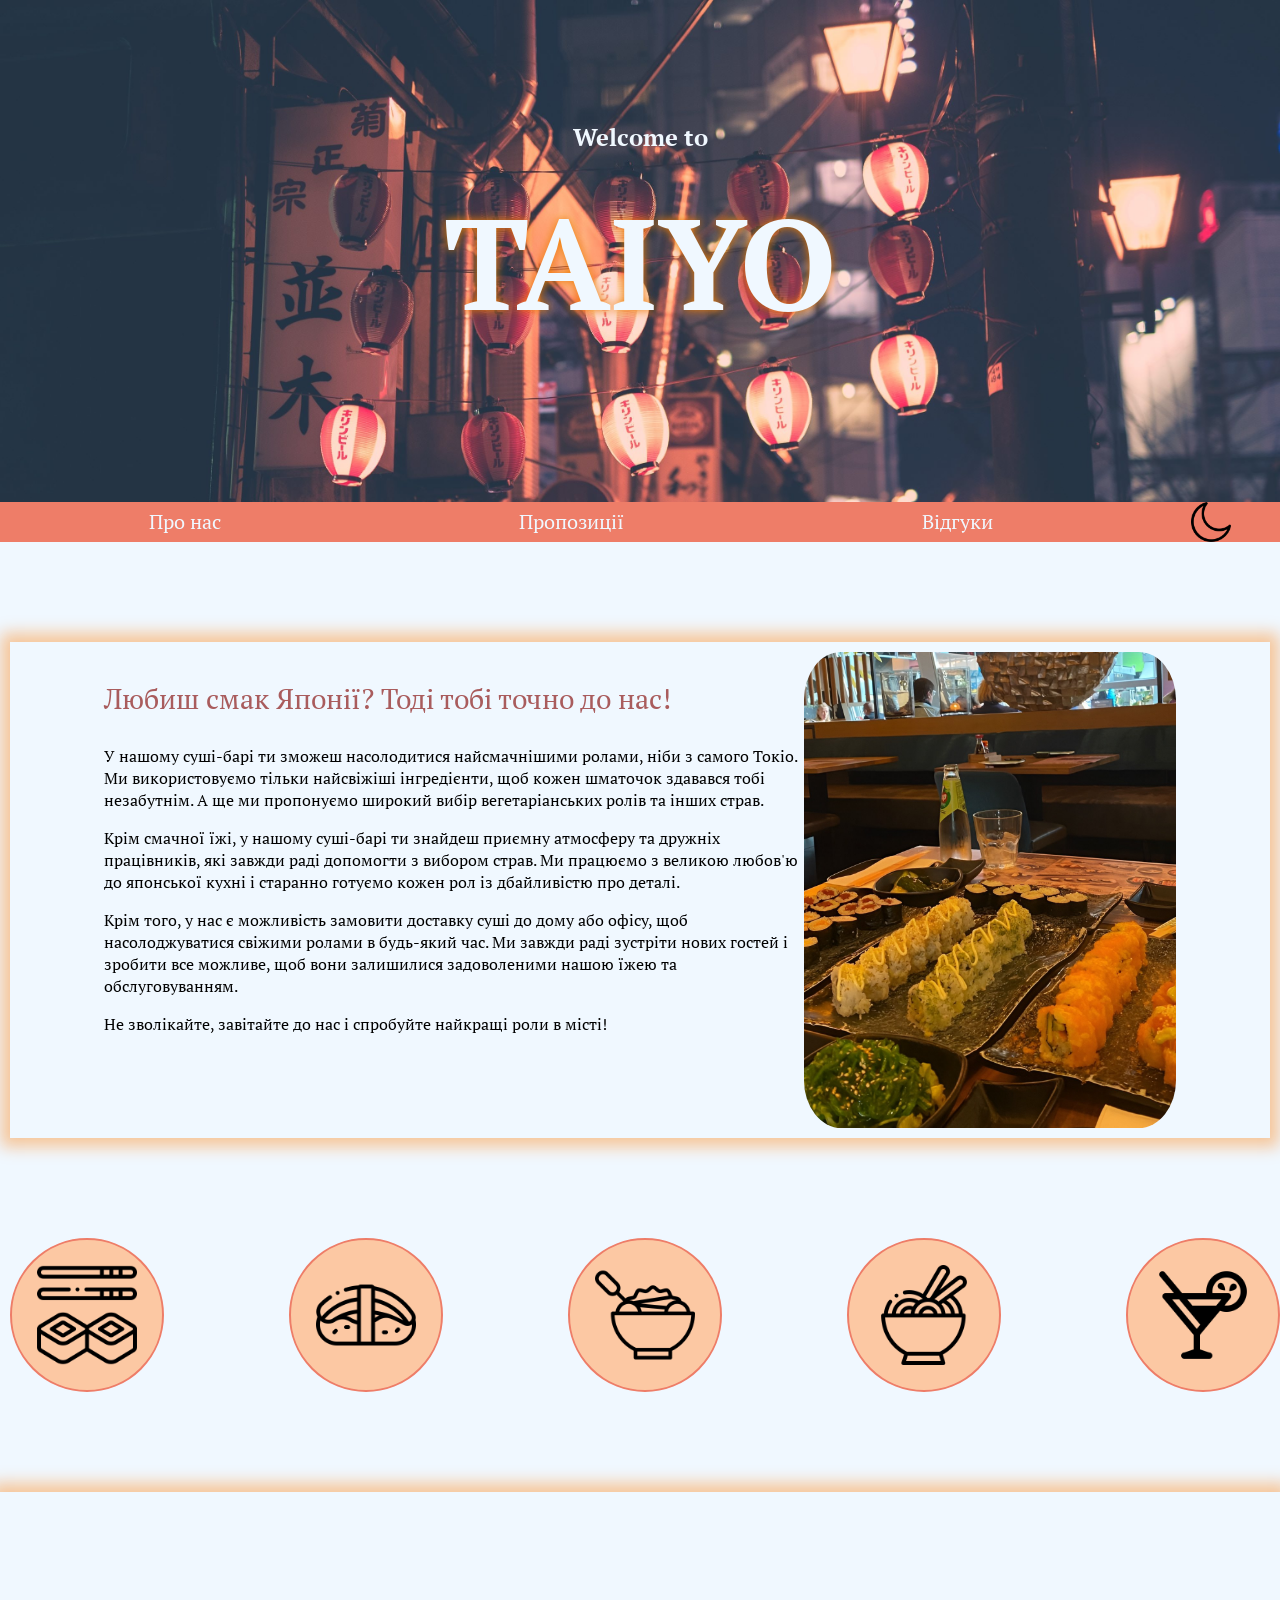
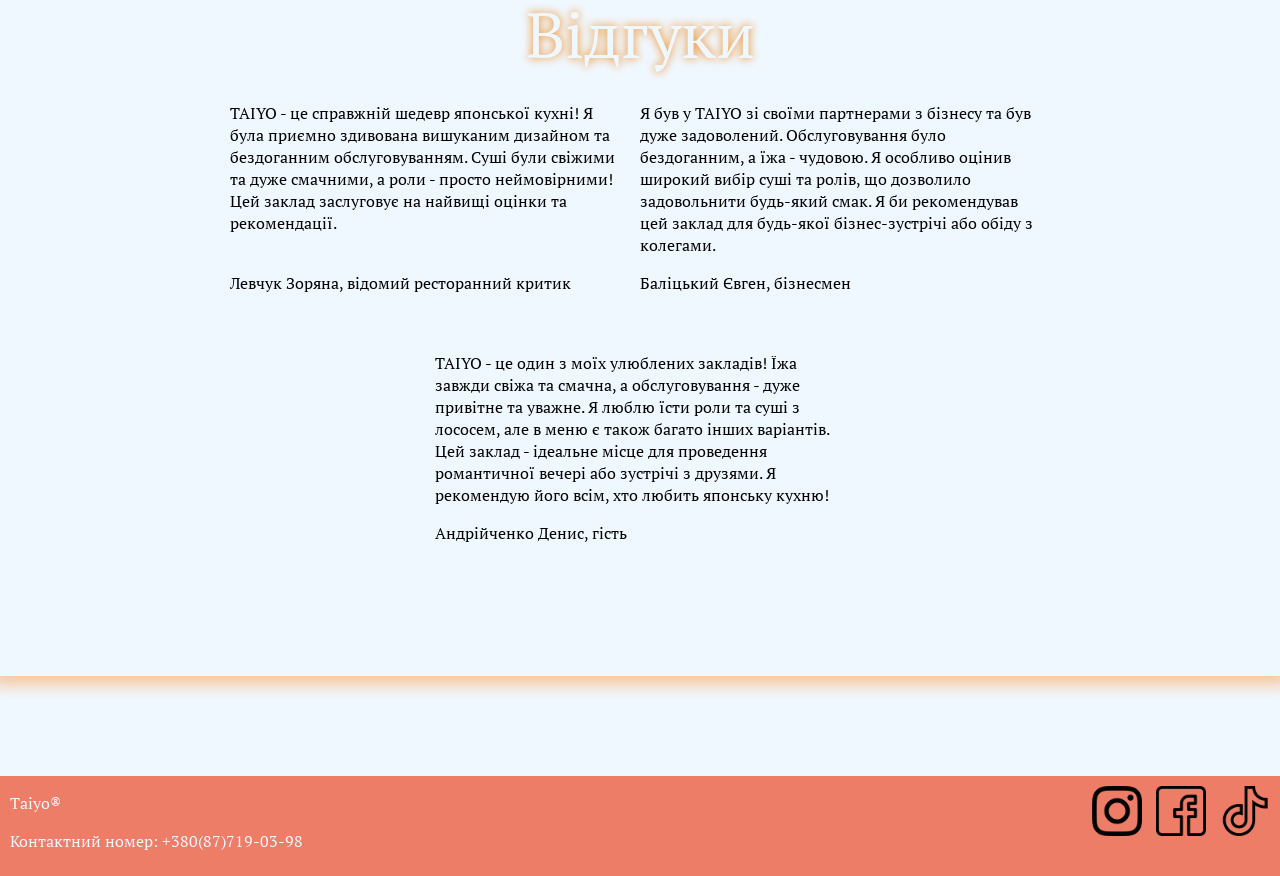
==== site.html @ 33c333e2 "Redesigne structure" ====
<!DOCTYPE html>
<html lang="en">
<head>
    <meta charset="UTF-8">
    <meta http-equiv="X-UA-Compatible" content="IE=edge">
    <meta name="viewport" content="width=device-width, initial-scale=1.0">
    <title>Taiyo - найкращий суші-бар вашого міста. Головна сторінка</title>
    <link rel="preconnect" href="https://fonts.googleapis.com">
    <link rel="preconnect" href="https://fonts.gstatic.com" crossorigin>
    <link href="https://fonts.googleapis.com/css2?family=PT+Serif&display=swap" rel="stylesheet">
    <link rel="stylesheet" href="style.css">
    
</head>
<body>
    <div class="header">
        <div class="container">
            <h3>Welcome to</h3>
            <h1>TAIYO</h1>
        </div>
    </div>
    <nav>
        <div class="horisontal">
            <div class="link"><a href="#aboutUs">Про нас</a></div>
            <div class="link"><a href="#offers">Пропозиції</a></div>
            <div class="link"><a href="#responses">Відгуки</a></div>
            <div class="theme-switch">
                    <img src="/imgs/changeThemeDarkButton.png" alt="" class="changeThemeDarkButton" id="changeThemeDarkButton">
            <img src="/imgs/changeThemeLightButton.png" alt="" class="changeThemeLightButton" id="changeThemeLightButton">
            </div>
        </div>
    </nav>
    <info id="aboutUs" class="row">
        <div class="paragraph">
            <p class="infoHead">Любиш смак Японії? Тоді тобі точно до нас!</p>
            <p class="infoBody">У нашому суші-барі ти зможеш насолодитися найсмачнішими ролами, ніби з самого Токіо.
            Ми використовуємо тільки найсвіжіші інгредієнти, щоб кожен шматочок здавався тобі незабутнім.
            А ще ми пропонуємо широкий вибір вегетаріанських ролів та інших страв.</p>

            <p class="infoBody">Крім смачної їжі, у нашому суші-барі ти знайдеш приємну атмосферу та дружніх працівників, які завжди раді допомогти з вибором страв. 
            Ми працюємо з великою любов'ю до японської кухні і старанно готуємо кожен рол із дбайливістю про деталі.</p>

            <p class="infoBody">Крім того, у нас є можливість замовити доставку суші до дому або офісу, щоб насолоджуватися свіжими ролами в будь-який час. 
            Ми завжди раді зустріти нових гостей і зробити все можливе, щоб вони залишилися задоволеними нашою їжею та обслуговуванням.</p>

            <p class="infoBody">Не зволікайте, завітайте до нас і спробуйте найкращі роли в місті!</p></div>
        <img src="/imgs/aboutUsImg.png" class="aboutUsImg" alt="">
    </info>
    <div class="offers" id="offers">
        <div class="offer">
            <img src="/imgs/sushi.png" alt="" class="offerImg">
            <div class="overlay">
                <div class="offerText">Роли</div>
                </div>
        </div>
        <div class="offer">
            <img src="/imgs/nigiri.png" alt="" class="offerImg">
            <div class="overlay">
                <div class="offerText">Нігірі</div>
                </div>
        </div>
        <div class="offer">
            <img src="/imgs/salad.png" alt="" class="offerImg">
            <div class="overlay">
                <div class="offerText">Салати</div>
                </div>
        </div>
        <div class="offer">
            <img src="/imgs/noodles.png" alt="" class="offerImg">
            <div class="overlay">
                <div class="offerText">Локшина</div>
                </div>
        </div>
        <div class="offer">
            <img src="/imgs/cocktail.png" alt="" class="offerImg">
            <div class="overlay">
                <div class="offerText">Напої</div>
                </div>
        </div>
    </div>
    <div class="responses" id="responses">
        <p class="respHeader">Відгуки</p>
        <div class="guests">
            <div class="response response1">
                <p class="guestComm">TAIYO - це справжній шедевр японської кухні! Я була приємно здивована вишуканим дизайном та бездоганним обслуговуванням. 
                    Суші були свіжими та дуже смачними, а роли - просто неймовірними! Цей заклад заслуговує на найвищі оцінки та рекомендації.
                </p>
                <p class="guest">Левчук Зоряна, відомий ресторанний критик</p>
            </div>
            <div class="response response2">
                <p class="guestComm">Я був у TAIYO зі своїми партнерами з бізнесу та був дуже задоволений. Обслуговування було бездоганним, а їжа - чудовою. 
                    Я особливо оцінив широкий вибір суші та ролів, що дозволило задовольнити будь-який смак. 
                    Я би рекомендував цей заклад для будь-якої бізнес-зустрічі або обіду з колегами.
                </p>
                <p class="guest">Баліцький Євген, бізнесмен</p>
            </div>
            <div class="response response3">
                <p class="guestComm">TAIYO - це один з моїх улюблених закладів! Їжа завжди свіжа та смачна, а обслуговування - дуже привітне та уважне. 
                    Я люблю їсти роли та суші з лососем, але в меню є також багато інших варіантів. 
                    Цей заклад - ідеальне місце для проведення романтичної вечері або зустрічі з друзями. Я рекомендую його всім, хто любить японську кухню!</p>
                <p class="guest">Андрійченко Денис, гість</p>
            </div>
        </div>
    </div>
    <div class="footer">
        <div class="contacts">
            <p>Taiyo®</p>
            <p class="phone">Контактний номер: +380(87)719-03-98</p>
        </div>
        <div class="medias">
            <a href="https://www.youtube.com/watch?v=dQw4w9WgXcQ&ab_channel=RickAstley"><img src="./imgs/instagram.png" alt="" class="media"></a>
            <a href="https://www.youtube.com/watch?v=dQw4w9WgXcQ&ab_channel=RickAstley"><img src="./imgs/facebook.png" alt="" class="media"></a>
            <a href="https://www.youtube.com/watch?v=dQw4w9WgXcQ&ab_channel=RickAstley"><img src="./imgs/tik-tok.png" alt="" class="media"></a>
        </div>
    </div>
    <script src="./script.js"></script>
</body>
</html>
---- style.css ----
.header {
    background-image: url(/headerImg.jpg);
    /* margin-top: -19px;   */
    color: aliceblue; 
    text-align: center;
    background-size: 100%;
    height: 500px;
    padding: 1px;
    vertical-align: middle;
    /* position: relative; */
}

body, html {
    margin: 0;
    padding: 0;
    font-family: 'PT Serif', serif;
    background-color: aliceblue;
}

.container {
    /* position: absolute; */
    margin: 0;
    padding: 0;
    margin-top: 120px;
    
}

h3 {
    font-size: 24px;
}

h1 {
    margin-top: -1px;
    font-size: 128px;
    display: inline;
    text-shadow: 0 0 10px rgb(238, 125, 4);
}

.horisontal {
    height: 40px;
    background-color: rgb(238, 125, 104);
    color: aliceblue;
    position: sticky;
    display: flex;
    justify-content: space-between;
    line-height: 40px;
    top: 0;
    text-align: center;
    font-size: 20px;
    z-index: 100;
}
.mobileNav {
    display: none;
    position: absolute;
    top: 20px;
    left: 20px;
}

#menuNav {
    /* display: none; */
    background-color: aqua;
}

#menu {
    width: 32px;

}

#menu img {
    width: 100%;
    height: 100%;
}

.theme-switch {
    flex: 1 0 auto;
}

.link {
    flex: 1 0 auto;
    padding: 0px 100px;
    cursor: pointer;
    height: 100%;
    line-height: 40px;
}

.link a {
    color: aliceblue;
    text-decoration: none;
}

@keyframes hoverAnim {
    from {background-color:rgb(238, 125, 104)}
    to {background-color: rgb(169, 92, 93);}
}

.link:hover {
    animation-name: hoverAnim;
    animation-duration: 0.5s;
    background-color: rgb(169, 92, 93);
}

.changeThemeDarkButton, .changeThemeLightButton {
    height: 40px;
    cursor: pointer;
}

.changeThemeLightButton {
    display: none;
}

info {
    margin-top: 100px;
    margin-left: 10px;
    margin-right: 10px;
    padding: 10px;
    left: 10px;
    box-shadow: 0 0 15px 9px rgba(255,122,0,0.4);
    display: flex;
    justify-content: center;
}

#aboutUs {
    box-shadow: 0 0 15px 9px rgba(255,122,0,0.4);
}

.paragraph {
    width: 700px;
}

.infoHead {
    font-size: 28px;
    color: rgb(169, 92, 93);
}

.infoBody {
    color: black;
}

.aboutUsImg {
    width: 30%;
    height: 30%;
    border-radius: 10%;
}

.offers {
    display: flex;
    line-height: 50px;
    margin-top: 100px;
    justify-content: space-between;
    margin-left: 10px;
    margin-left: 10px;
    position: relative;
    flex-wrap: wrap;
}

.offer {
    height: 150px;
    background-color: rgb(252, 200, 163);
    border: double 2px rgb(238, 125, 104);
    border-radius: 50%;
    top: 0;
    text-align: center;
    
}

.offerImg {
    margin: 25px;
    height: 100px;
}
.overlay {
    position: absolute;
    height: 150px;
    width: 150px;
    border-radius: 50%;
    opacity: 0;
    transition: .5s ease;
    background-color: rgb(169, 92, 93);
    top: 2px;
  }

  .offer:hover .overlay {
    opacity: 1;
  }
.offerText {
    color: aliceblue;
    font-size: 20px;
    position: absolute;
    top: 50%;
    left: 50%;
    transform: translate(-50%, -50%);
    -ms-transform: translate(-50%, -50%);
  }

.responses{
    background-image: url(/imgs/responsesBack.jpg);
    box-shadow: 0 0 15px 9px rgba(255,122,0, 0.4);
    background-size: 100%;
    margin-top: 100px;
    padding: 100px;
    text-align: center;
    
}

.guests {
    display: flex;
    justify-content: space-between;
    text-align: left;
    flex-wrap: wrap;
}

.response {
    margin-right: 10px;
    margin-top: 10px;
    width: 400px;
    height: 15rem;
    background-color: rgb(240, 248, 255, 0.5);
    position: relative;
    
}

.respHeader {
    color: aliceblue;
    margin-top: -1px;
    font-size: 64px;
    display: inline;
    text-shadow: 0 0 10px rgb(238, 125, 4);
}

.guest {
    display: block;
    position: absolute;
    bottom: 1rem;
    max-height: 11rem;
    display: -webkit-box;
    -webkit-line-clamp: 1;
    -webkit-box-orient: vertical;
    overflow-y: hidden;
    text-overflow: ellipsis;
}

.guestComm {
    max-height: 11rem;
    display: -webkit-box;
    -webkit-line-clamp: 7;
    -webkit-box-orient: vertical;
    overflow-y: hidden;
    text-overflow: ellipsis;
}

.footer {
    margin-top: 100px;
    background-color: rgb(238, 125, 104);
    height: 100px;
    display: flex;
    justify-content: space-between;
    position: relative;
    flex-wrap: wrap;
}

.medias {
    position: absolute;
    right: 10px;
    top: 10px;
}

.media {
    width: 50px;
    margin-left: 10px;
}

.contacts {
    color: rgb(240, 248, 255);
    position: absolute;
    left: 10px;
}

.phone{
    display: -webkit-box;
    -webkit-line-clamp: 1;
    -webkit-box-orient: vertical;
    overflow-y: hidden;
    text-overflow: ellipsis;
}

@media screen and (max-width: 1445px){
    .guests{
        justify-content: center;
    }
    
}

@media screen and (max-width: 795px){
    .offer{
        width: 100px;
        height: 100px;
    }
    .offerImg{
        width: 70px;
        height: 70px;
        margin: 0;
        margin-top: 15px;
    }
    .overlay{
        width: 100px;
        height: 100px;
    }
}

@media screen and (max-width: 545px){
    .offer{
        width: 70px;
        height: 70px;
    }
    .offerImg{
        width: 50px;
        height: 50px;
        margin: 0;
        margin-top: 15px;
    }
    .overlay{
        width: 70px;
        height: 70px;
    }
    .offerText{
        font-size: 16px;
    }
}

@media screen and (max-width: 395px){
    .offer{
        width: 50px;
        height: 50px;
    }
    .offerImg{
        width: 30px;
        height: 30px;
        margin: 0;
        margin-top: 15px;
    }
    .overlay{
        width: 50px;
        height: 50px;
    }
    .offerText{
        font-size: 12px;
    }
}

@media screen and (max-width: 1080px){
    info{
        justify-content: center;
        text-align: center;
        background-image: url(./imgs/infoBack.jpeg);
        background-size: 100%;
    }
    .aboutUsImg{
        display: none;
    }
    .paragraph{
        color: black !important;
        background-color: rgb(240, 248, 255, 0.4);
    }
}

@media screen and (max-width: 500px){
    .footer {
        display: block;
        height: 150px;
    }
    .medias{
        position: static;
    }
    .contacts{
        position: static;
    }
}

@media screen and (max-width: 835px){
    h1{
        font-size: 80px;
    }
}

@media screen and (max-width: 910px){
    .horisontal{
        display: none;
    }
    .mobileNav{
        display: block;
    }
}
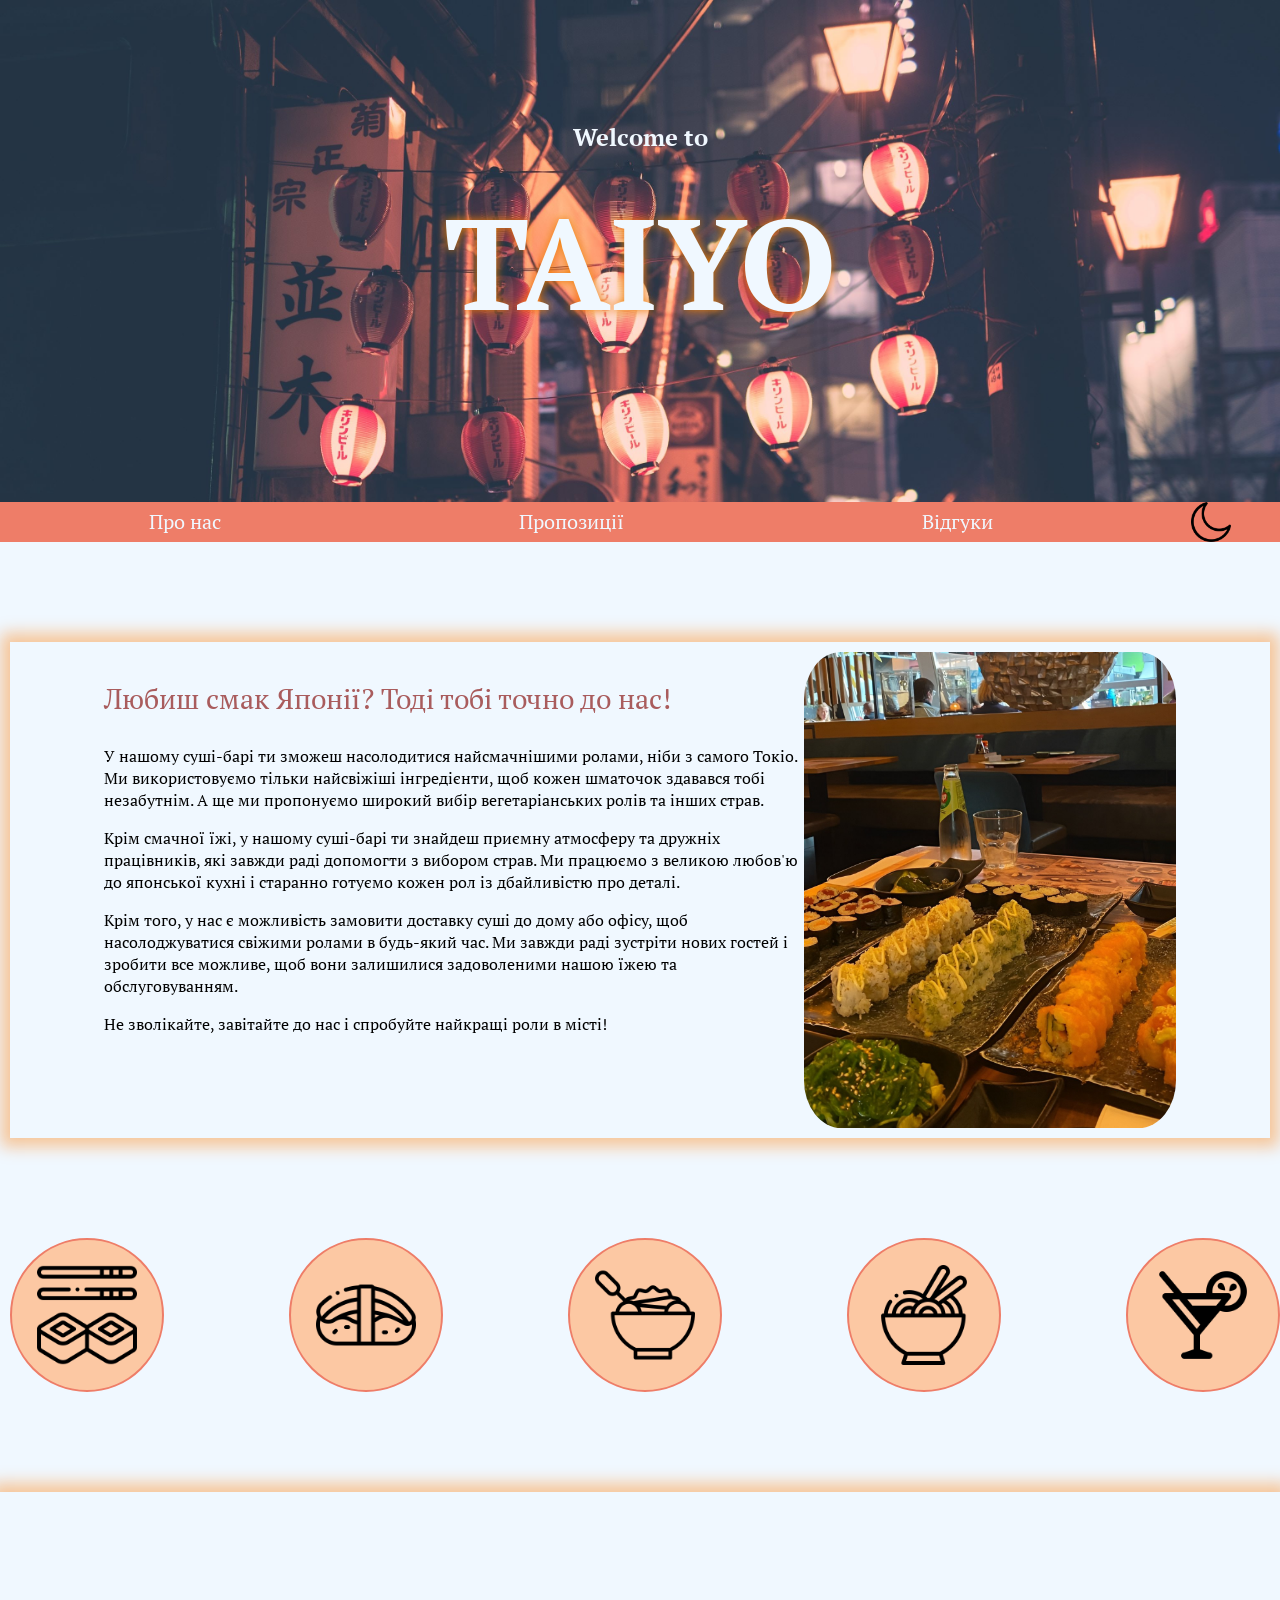
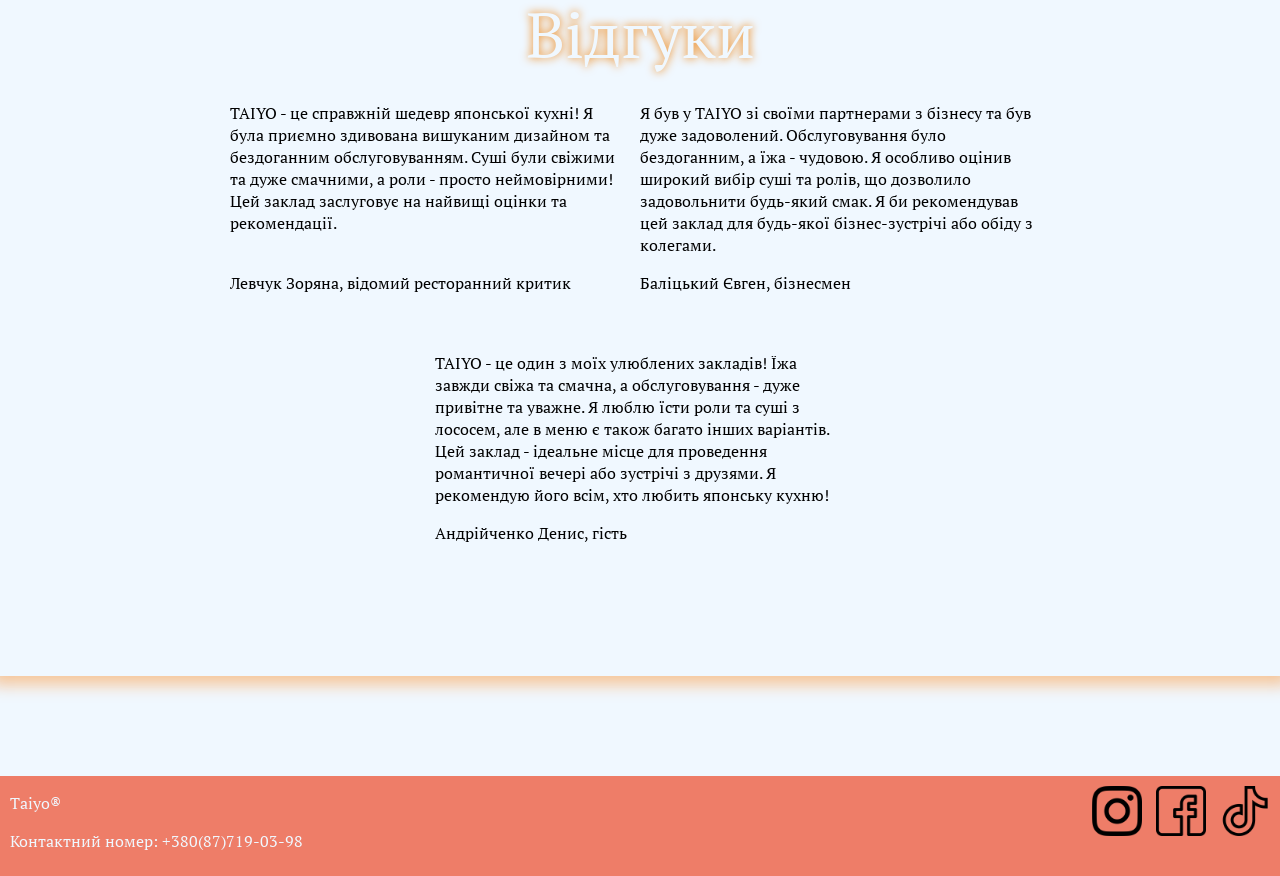
==== commit b4992954: "Add menu behavior on mobile screens" ====
--- a/site.html
+++ b/site.html
@@ -18,8 +18,9 @@
             <h1>TAIYO</h1>
         </div>
     </div>
-    <nav>
-        <div class="horisontal">
+    <nav id="navigation">
+        <button id="hamburgerButton"><img src="./imgs/menu.png" alt=""></button>
+        <div class="navItems">
             <div class="link"><a href="#aboutUs">Про нас</a></div>
             <div class="link"><a href="#offers">Пропозиції</a></div>
             <div class="link"><a href="#responses">Відгуки</a></div>
--- a/style.css
+++ b/style.css
@@ -37,7 +37,12 @@
     text-shadow: 0 0 10px rgb(238, 125, 4);
 }
 
-.horisontal {
+#navigation {
+    position: sticky;
+    top: 0;
+}
+
+.navItems {
     height: 40px;
     background-color: rgb(238, 125, 104);
     color: aliceblue;
@@ -62,6 +67,20 @@
     background-color: aqua;
 }
 
+#hamburgerButton {
+    width: 2rem;
+    height: 2rem;
+    position: absolute;
+    top: 0;
+    left: 0;
+}
+
+#hamburgerButton img {
+    width: 100%;
+    height: 100%;
+    padding: 4px;
+}
+
 #menu {
     width: 32px;
 
@@ -383,10 +402,33 @@
 }
 
 @media screen and (max-width: 910px){
-    .horisontal{
+    .navItems {
         display: none;
-    }
+        position: fixed;
+        top: 3rem;
+        border-radius: 1rem;
+        flex-direction: column;
+        max-width: 20rem;
+        height: 14rem;
+        background-color: rgb(240, 248, 255, 1);
+        left: 1rem;
+    }
+
+    .link {
+        flex: auto;
+    }
+
+    .link a {
+        color: rgb(238, 125, 4);
+    }
+
     .mobileNav{
         display: block;
     }
+
+    #hamburgerButton {
+        position: fixed;
+        top: 1rem;
+        left: 1rem;
+    }
 }
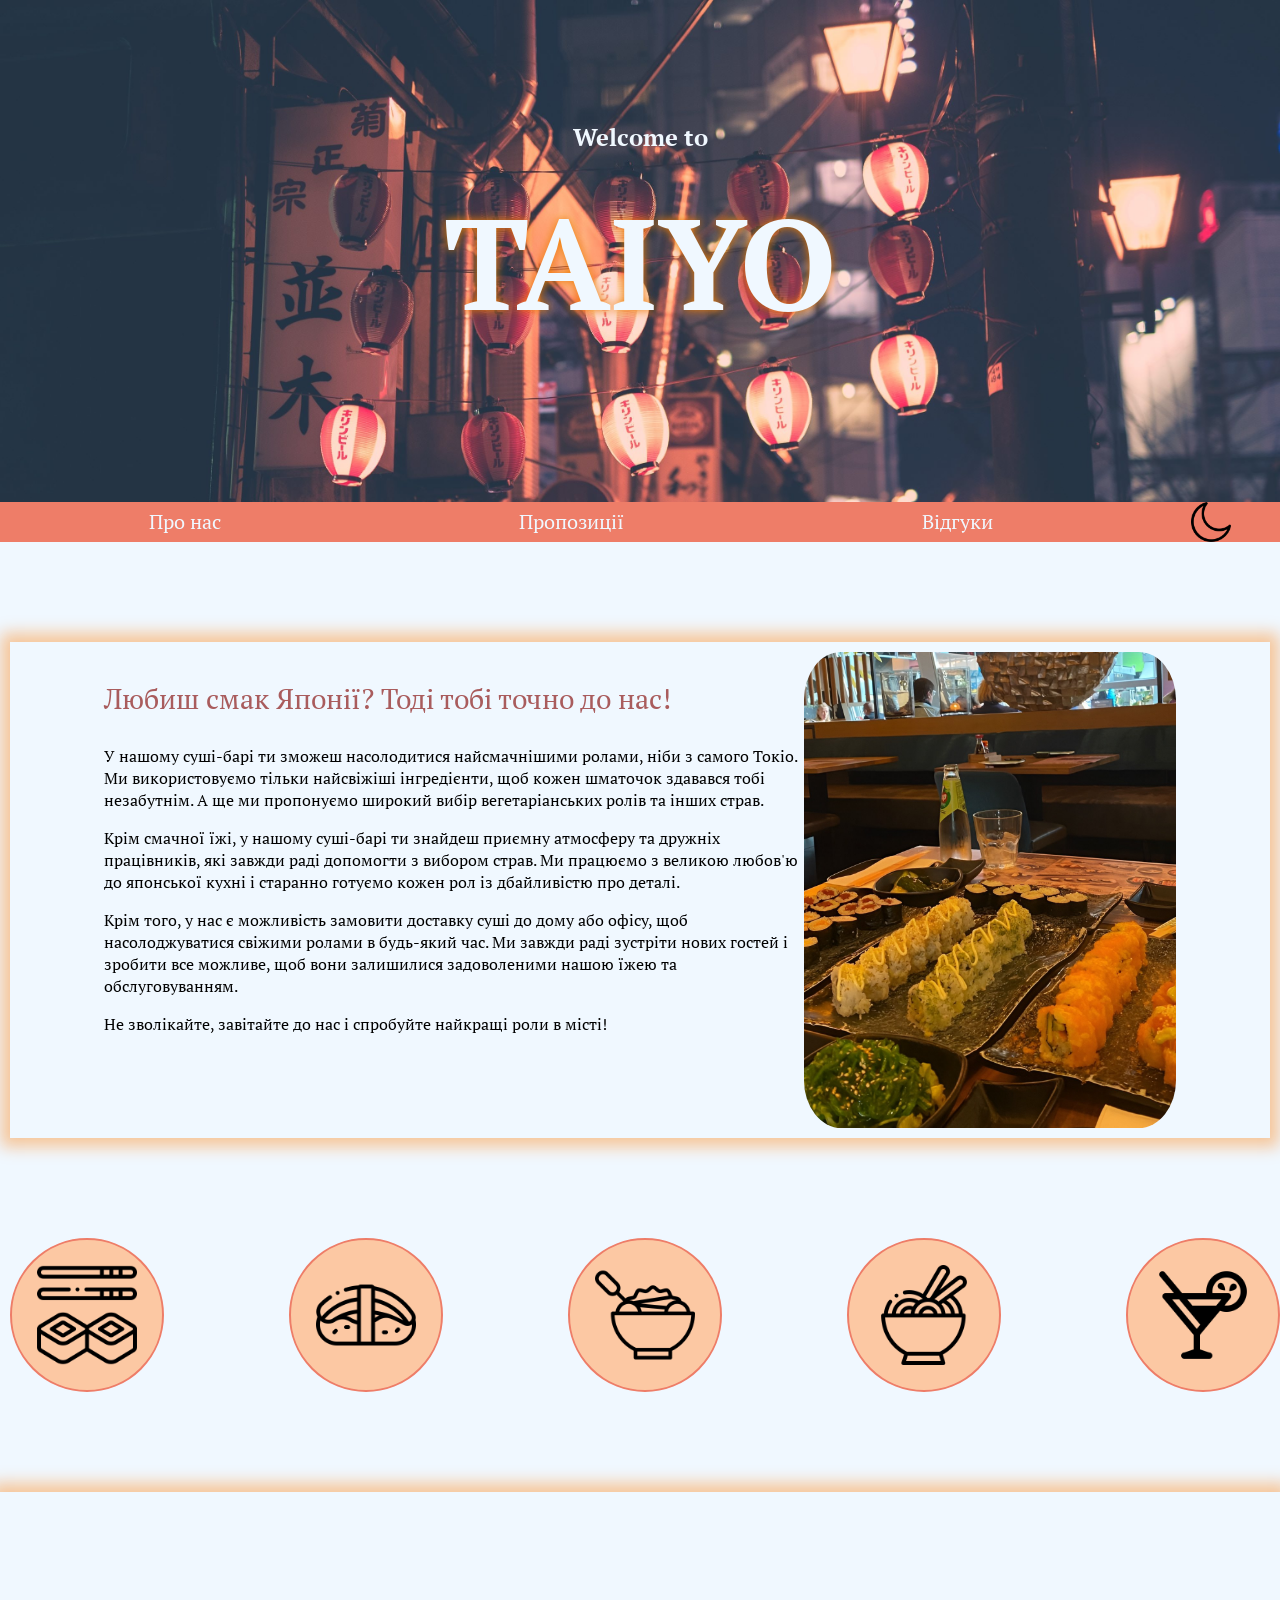
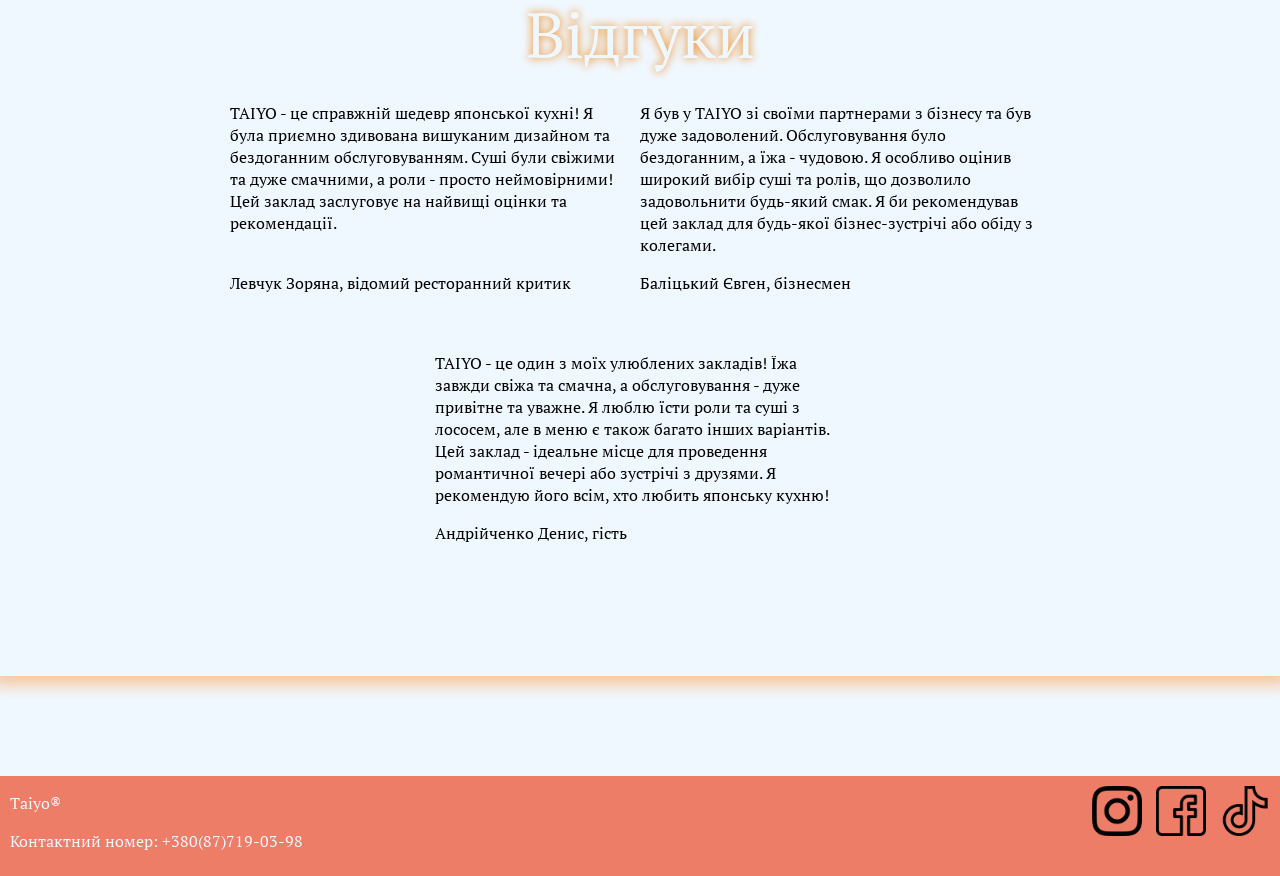
==== commit c60290a6: "navbar fixed" ====
--- a/site.html
+++ b/site.html
@@ -18,9 +18,8 @@
             <h1>TAIYO</h1>
         </div>
     </div>
-    <nav id="navigation">
-        <button id="hamburgerButton"><img src="./imgs/menu.png" alt=""></button>
-        <div class="navItems">
+    <nav>
+        <div class="horisontal">
             <div class="link"><a href="#aboutUs">Про нас</a></div>
             <div class="link"><a href="#offers">Пропозиції</a></div>
             <div class="link"><a href="#responses">Відгуки</a></div>
@@ -30,7 +29,7 @@
             </div>
         </div>
     </nav>
-    <info id="aboutUs" class="row">
+    <info id="aboutUs" class="aboutUs row">
         <div class="paragraph">
             <p class="infoHead">Любиш смак Японії? Тоді тобі точно до нас!</p>
             <p class="infoBody">У нашому суші-барі ти зможеш насолодитися найсмачнішими ролами, ніби з самого Токіо.
--- a/style.css
+++ b/style.css
@@ -1,3 +1,6 @@
+html {
+    scroll-behavior: smooth;
+}
 
 .header {
     background-image: url(/headerImg.jpg);
@@ -37,12 +40,7 @@
     text-shadow: 0 0 10px rgb(238, 125, 4);
 }
 
-#navigation {
-    position: sticky;
-    top: 0;
-}
-
-.navItems {
+.horisontal {
     height: 40px;
     background-color: rgb(238, 125, 104);
     color: aliceblue;
@@ -65,20 +63,6 @@
 #menuNav {
     /* display: none; */
     background-color: aqua;
-}
-
-#hamburgerButton {
-    width: 2rem;
-    height: 2rem;
-    position: absolute;
-    top: 0;
-    left: 0;
-}
-
-#hamburgerButton img {
-    width: 100%;
-    height: 100%;
-    padding: 4px;
 }
 
 #menu {
@@ -402,33 +386,10 @@
 }
 
 @media screen and (max-width: 910px){
-    .navItems {
+    .horisontal{
         display: none;
-        position: fixed;
-        top: 3rem;
-        border-radius: 1rem;
-        flex-direction: column;
-        max-width: 20rem;
-        height: 14rem;
-        background-color: rgb(240, 248, 255, 1);
-        left: 1rem;
-    }
-
-    .link {
-        flex: auto;
-    }
-
-    .link a {
-        color: rgb(238, 125, 4);
-    }
-
+    }
     .mobileNav{
         display: block;
     }
-
-    #hamburgerButton {
-        position: fixed;
-        top: 1rem;
-        left: 1rem;
-    }
 }
